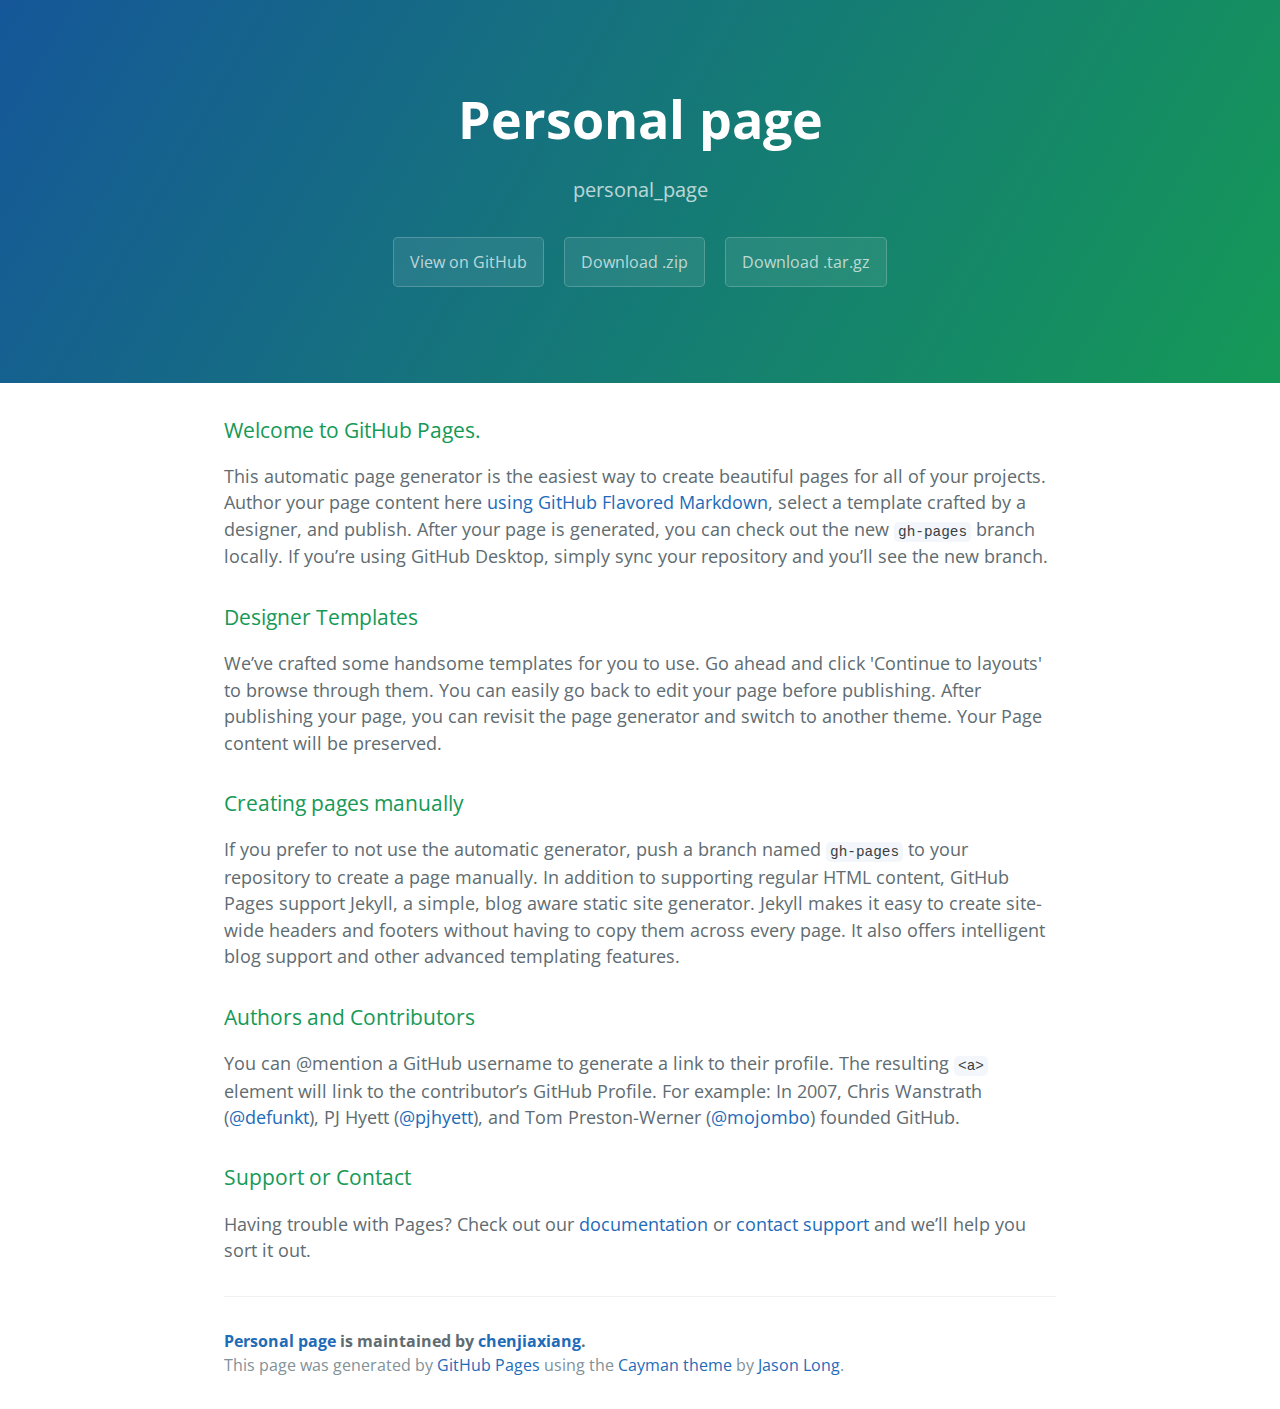
==== index.html @ 5e793136 "Create gh-pages branch via GitHub" ====
<!DOCTYPE html>
<html lang="en-us">
  <head>
    <meta charset="UTF-8">
    <title>Personal page by chenjiaxiang</title>
    <meta name="viewport" content="width=device-width, initial-scale=1">
    <link rel="stylesheet" type="text/css" href="stylesheets/normalize.css" media="screen">
    <link href='https://fonts.googleapis.com/css?family=Open+Sans:400,700' rel='stylesheet' type='text/css'>
    <link rel="stylesheet" type="text/css" href="stylesheets/stylesheet.css" media="screen">
    <link rel="stylesheet" type="text/css" href="stylesheets/github-light.css" media="screen">
  </head>
  <body>
    <section class="page-header">
      <h1 class="project-name">Personal page</h1>
      <h2 class="project-tagline">personal_page</h2>
      <a href="https://github.com/chenjiaxiang/personal_page" class="btn">View on GitHub</a>
      <a href="https://github.com/chenjiaxiang/personal_page/zipball/master" class="btn">Download .zip</a>
      <a href="https://github.com/chenjiaxiang/personal_page/tarball/master" class="btn">Download .tar.gz</a>
    </section>

    <section class="main-content">
      <h3>
<a id="welcome-to-github-pages" class="anchor" href="#welcome-to-github-pages" aria-hidden="true"><span aria-hidden="true" class="octicon octicon-link"></span></a>Welcome to GitHub Pages.</h3>

<p>This automatic page generator is the easiest way to create beautiful pages for all of your projects. Author your page content here <a href="https://guides.github.com/features/mastering-markdown/">using GitHub Flavored Markdown</a>, select a template crafted by a designer, and publish. After your page is generated, you can check out the new <code>gh-pages</code> branch locally. If you’re using GitHub Desktop, simply sync your repository and you’ll see the new branch.</p>

<h3>
<a id="designer-templates" class="anchor" href="#designer-templates" aria-hidden="true"><span aria-hidden="true" class="octicon octicon-link"></span></a>Designer Templates</h3>

<p>We’ve crafted some handsome templates for you to use. Go ahead and click 'Continue to layouts' to browse through them. You can easily go back to edit your page before publishing. After publishing your page, you can revisit the page generator and switch to another theme. Your Page content will be preserved.</p>

<h3>
<a id="creating-pages-manually" class="anchor" href="#creating-pages-manually" aria-hidden="true"><span aria-hidden="true" class="octicon octicon-link"></span></a>Creating pages manually</h3>

<p>If you prefer to not use the automatic generator, push a branch named <code>gh-pages</code> to your repository to create a page manually. In addition to supporting regular HTML content, GitHub Pages support Jekyll, a simple, blog aware static site generator. Jekyll makes it easy to create site-wide headers and footers without having to copy them across every page. It also offers intelligent blog support and other advanced templating features.</p>

<h3>
<a id="authors-and-contributors" class="anchor" href="#authors-and-contributors" aria-hidden="true"><span aria-hidden="true" class="octicon octicon-link"></span></a>Authors and Contributors</h3>

<p>You can @mention a GitHub username to generate a link to their profile. The resulting <code>&lt;a&gt;</code> element will link to the contributor’s GitHub Profile. For example: In 2007, Chris Wanstrath (<a href="https://github.com/defunkt" class="user-mention">@defunkt</a>), PJ Hyett (<a href="https://github.com/pjhyett" class="user-mention">@pjhyett</a>), and Tom Preston-Werner (<a href="https://github.com/mojombo" class="user-mention">@mojombo</a>) founded GitHub.</p>

<h3>
<a id="support-or-contact" class="anchor" href="#support-or-contact" aria-hidden="true"><span aria-hidden="true" class="octicon octicon-link"></span></a>Support or Contact</h3>

<p>Having trouble with Pages? Check out our <a href="https://help.github.com/pages">documentation</a> or <a href="https://github.com/contact">contact support</a> and we’ll help you sort it out.</p>

      <footer class="site-footer">
        <span class="site-footer-owner"><a href="https://github.com/chenjiaxiang/personal_page">Personal page</a> is maintained by <a href="https://github.com/chenjiaxiang">chenjiaxiang</a>.</span>

        <span class="site-footer-credits">This page was generated by <a href="https://pages.github.com">GitHub Pages</a> using the <a href="https://github.com/jasonlong/cayman-theme">Cayman theme</a> by <a href="https://twitter.com/jasonlong">Jason Long</a>.</span>
      </footer>

    </section>

  
  </body>
</html>
---- stylesheets/stylesheet.css ----
* {
  box-sizing: border-box; }

body {
  padding: 0;
  margin: 0;
  font-family: "Open Sans", "Helvetica Neue", Helvetica, Arial, sans-serif;
  font-size: 16px;
  line-height: 1.5;
  color: #606c71; }

a {
  color: #1e6bb8;
  text-decoration: none; }
  a:hover {
    text-decoration: underline; }

.btn {
  display: inline-block;
  margin-bottom: 1rem;
  color: rgba(255, 255, 255, 0.7);
  background-color: rgba(255, 255, 255, 0.08);
  border-color: rgba(255, 255, 255, 0.2);
  border-style: solid;
  border-width: 1px;
  border-radius: 0.3rem;
  transition: color 0.2s, background-color 0.2s, border-color 0.2s; }
  .btn + .btn {
    margin-left: 1rem; }

.btn:hover {
  color: rgba(255, 255, 255, 0.8);
  text-decoration: none;
  background-color: rgba(255, 255, 255, 0.2);
  border-color: rgba(255, 255, 255, 0.3); }

@media screen and (min-width: 64em) {
  .btn {
    padding: 0.75rem 1rem; } }

@media screen and (min-width: 42em) and (max-width: 64em) {
  .btn {
    padding: 0.6rem 0.9rem;
    font-size: 0.9rem; } }

@media screen and (max-width: 42em) {
  .btn {
    display: block;
    width: 100%;
    padding: 0.75rem;
    font-size: 0.9rem; }
    .btn + .btn {
      margin-top: 1rem;
      margin-left: 0; } }

.page-header {
  color: #fff;
  text-align: center;
  background-color: #159957;
  background-image: linear-gradient(120deg, #155799, #159957); }

@media screen and (min-width: 64em) {
  .page-header {
    padding: 5rem 6rem; } }

@media screen and (min-width: 42em) and (max-width: 64em) {
  .page-header {
    padding: 3rem 4rem; } }

@media screen and (max-width: 42em) {
  .page-header {
    padding: 2rem 1rem; } }

.project-name {
  margin-top: 0;
  margin-bottom: 0.1rem; }

@media screen and (min-width: 64em) {
  .project-name {
    font-size: 3.25rem; } }

@media screen and (min-width: 42em) and (max-width: 64em) {
  .project-name {
    font-size: 2.25rem; } }

@media screen and (max-width: 42em) {
  .project-name {
    font-size: 1.75rem; } }

.project-tagline {
  margin-bottom: 2rem;
  font-weight: normal;
  opacity: 0.7; }

@media screen and (min-width: 64em) {
  .project-tagline {
    font-size: 1.25rem; } }

@media screen and (min-width: 42em) and (max-width: 64em) {
  .project-tagline {
    font-size: 1.15rem; } }

@media screen and (max-width: 42em) {
  .project-tagline {
    font-size: 1rem; } }

.main-content :first-child {
  margin-top: 0; }
.main-content img {
  max-width: 100%; }
.main-content h1, .main-content h2, .main-content h3, .main-content h4, .main-content h5, .main-content h6 {
  margin-top: 2rem;
  margin-bottom: 1rem;
  font-weight: normal;
  color: #159957; }
.main-content p {
  margin-bottom: 1em; }
.main-content code {
  padding: 2px 4px;
  font-family: Consolas, "Liberation Mono", Menlo, Courier, monospace;
  font-size: 0.9rem;
  color: #383e41;
  background-color: #f3f6fa;
  border-radius: 0.3rem; }
.main-content pre {
  padding: 0.8rem;
  margin-top: 0;
  margin-bottom: 1rem;
  font: 1rem Consolas, "Liberation Mono", Menlo, Courier, monospace;
  color: #567482;
  word-wrap: normal;
  background-color: #f3f6fa;
  border: solid 1px #dce6f0;
  border-radius: 0.3rem; }
  .main-content pre > code {
    padding: 0;
    margin: 0;
    font-size: 0.9rem;
    color: #567482;
    word-break: normal;
    white-space: pre;
    background: transparent;
    border: 0; }
.main-content .highlight {
  margin-bottom: 1rem; }
  .main-content .highlight pre {
    margin-bottom: 0;
    word-break: normal; }
.main-content .highlight pre, .main-content pre {
  padding: 0.8rem;
  overflow: auto;
  font-size: 0.9rem;
  line-height: 1.45;
  border-radius: 0.3rem; }
.main-content pre code, .main-content pre tt {
  display: inline;
  max-width: initial;
  padding: 0;
  margin: 0;
  overflow: initial;
  line-height: inherit;
  word-wrap: normal;
  background-color: transparent;
  border: 0; }
  .main-content pre code:before, .main-content pre code:after, .main-content pre tt:before, .main-content pre tt:after {
    content: normal; }
.main-content ul, .main-content ol {
  margin-top: 0; }
.main-content blockquote {
  padding: 0 1rem;
  margin-left: 0;
  color: #819198;
  border-left: 0.3rem solid #dce6f0; }
  .main-content blockquote > :first-child {
    margin-top: 0; }
  .main-content blockquote > :last-child {
    margin-bottom: 0; }
.main-content table {
  display: block;
  width: 100%;
  overflow: auto;
  word-break: normal;
  word-break: keep-all; }
  .main-content table th {
    font-weight: bold; }
  .main-content table th, .main-content table td {
    padding: 0.5rem 1rem;
    border: 1px solid #e9ebec; }
.main-content dl {
  padding: 0; }
  .main-content dl dt {
    padding: 0;
    margin-top: 1rem;
    font-size: 1rem;
    font-weight: bold; }
  .main-content dl dd {
    padding: 0;
    margin-bottom: 1rem; }
.main-content hr {
  height: 2px;
  padding: 0;
  margin: 1rem 0;
  background-color: #eff0f1;
  border: 0; }

@media screen and (min-width: 64em) {
  .main-content {
    max-width: 64rem;
    padding: 2rem 6rem;
    margin: 0 auto;
    font-size: 1.1rem; } }

@media screen and (min-width: 42em) and (max-width: 64em) {
  .main-content {
    padding: 2rem 4rem;
    font-size: 1.1rem; } }

@media screen and (max-width: 42em) {
  .main-content {
    padding: 2rem 1rem;
    font-size: 1rem; } }

.site-footer {
  padding-top: 2rem;
  margin-top: 2rem;
  border-top: solid 1px #eff0f1; }

.site-footer-owner {
  display: block;
  font-weight: bold; }

.site-footer-credits {
  color: #819198; }

@media screen and (min-width: 64em) {
  .site-footer {
    font-size: 1rem; } }

@media screen and (min-width: 42em) and (max-width: 64em) {
  .site-footer {
    font-size: 1rem; } }

@media screen and (max-width: 42em) {
  .site-footer {
    font-size: 0.9rem; } }
---- stylesheets/github-light.css ----
/*
The MIT License (MIT)

Copyright (c) 2016 GitHub, Inc.

Permission is hereby granted, free of charge, to any person obtaining a copy
of this software and associated documentation files (the "Software"), to deal
in the Software without restriction, including without limitation the rights
to use, copy, modify, merge, publish, distribute, sublicense, and/or sell
copies of the Software, and to permit persons to whom the Software is
furnished to do so, subject to the following conditions:

The above copyright notice and this permission notice shall be included in all
copies or substantial portions of the Software.

THE SOFTWARE IS PROVIDED "AS IS", WITHOUT WARRANTY OF ANY KIND, EXPRESS OR
IMPLIED, INCLUDING BUT NOT LIMITED TO THE WARRANTIES OF MERCHANTABILITY,
FITNESS FOR A PARTICULAR PURPOSE AND NONINFRINGEMENT. IN NO EVENT SHALL THE
AUTHORS OR COPYRIGHT HOLDERS BE LIABLE FOR ANY CLAIM, DAMAGES OR OTHER
LIABILITY, WHETHER IN AN ACTION OF CONTRACT, TORT OR OTHERWISE, ARISING FROM,
OUT OF OR IN CONNECTION WITH THE SOFTWARE OR THE USE OR OTHER DEALINGS IN THE
SOFTWARE.

*/

.pl-c /* comment */ {
  color: #969896;
}

.pl-c1 /* constant, variable.other.constant, support, meta.property-name, support.constant, support.variable, meta.module-reference, markup.raw, meta.diff.header */,
.pl-s .pl-v /* string variable */ {
  color: #0086b3;
}

.pl-e /* entity */,
.pl-en /* entity.name */ {
  color: #795da3;
}

.pl-smi /* variable.parameter.function, storage.modifier.package, storage.modifier.import, storage.type.java, variable.other */,
.pl-s .pl-s1 /* string source */ {
  color: #333;
}

.pl-ent /* entity.name.tag */ {
  color: #63a35c;
}

.pl-k /* keyword, storage, storage.type */ {
  color: #a71d5d;
}

.pl-s /* string */,
.pl-pds /* punctuation.definition.string, string.regexp.character-class */,
.pl-s .pl-pse .pl-s1 /* string punctuation.section.embedded source */,
.pl-sr /* string.regexp */,
.pl-sr .pl-cce /* string.regexp constant.character.escape */,
.pl-sr .pl-sre /* string.regexp source.ruby.embedded */,
.pl-sr .pl-sra /* string.regexp string.regexp.arbitrary-repitition */ {
  color: #183691;
}

.pl-v /* variable */ {
  color: #ed6a43;
}

.pl-id /* invalid.deprecated */ {
  color: #b52a1d;
}

.pl-ii /* invalid.illegal */ {
  color: #f8f8f8;
  background-color: #b52a1d;
}

.pl-sr .pl-cce /* string.regexp constant.character.escape */ {
  font-weight: bold;
  color: #63a35c;
}

.pl-ml /* markup.list */ {
  color: #693a17;
}

.pl-mh /* markup.heading */,
.pl-mh .pl-en /* markup.heading entity.name */,
.pl-ms /* meta.separator */ {
  font-weight: bold;
  color: #1d3e81;
}

.pl-mq /* markup.quote */ {
  color: #008080;
}

.pl-mi /* markup.italic */ {
  font-style: italic;
  color: #333;
}

.pl-mb /* markup.bold */ {
  font-weight: bold;
  color: #333;
}

.pl-md /* markup.deleted, meta.diff.header.from-file */ {
  color: #bd2c00;
  background-color: #ffecec;
}

.pl-mi1 /* markup.inserted, meta.diff.header.to-file */ {
  color: #55a532;
  background-color: #eaffea;
}

.pl-mdr /* meta.diff.range */ {
  font-weight: bold;
  color: #795da3;
}

.pl-mo /* meta.output */ {
  color: #1d3e81;
}
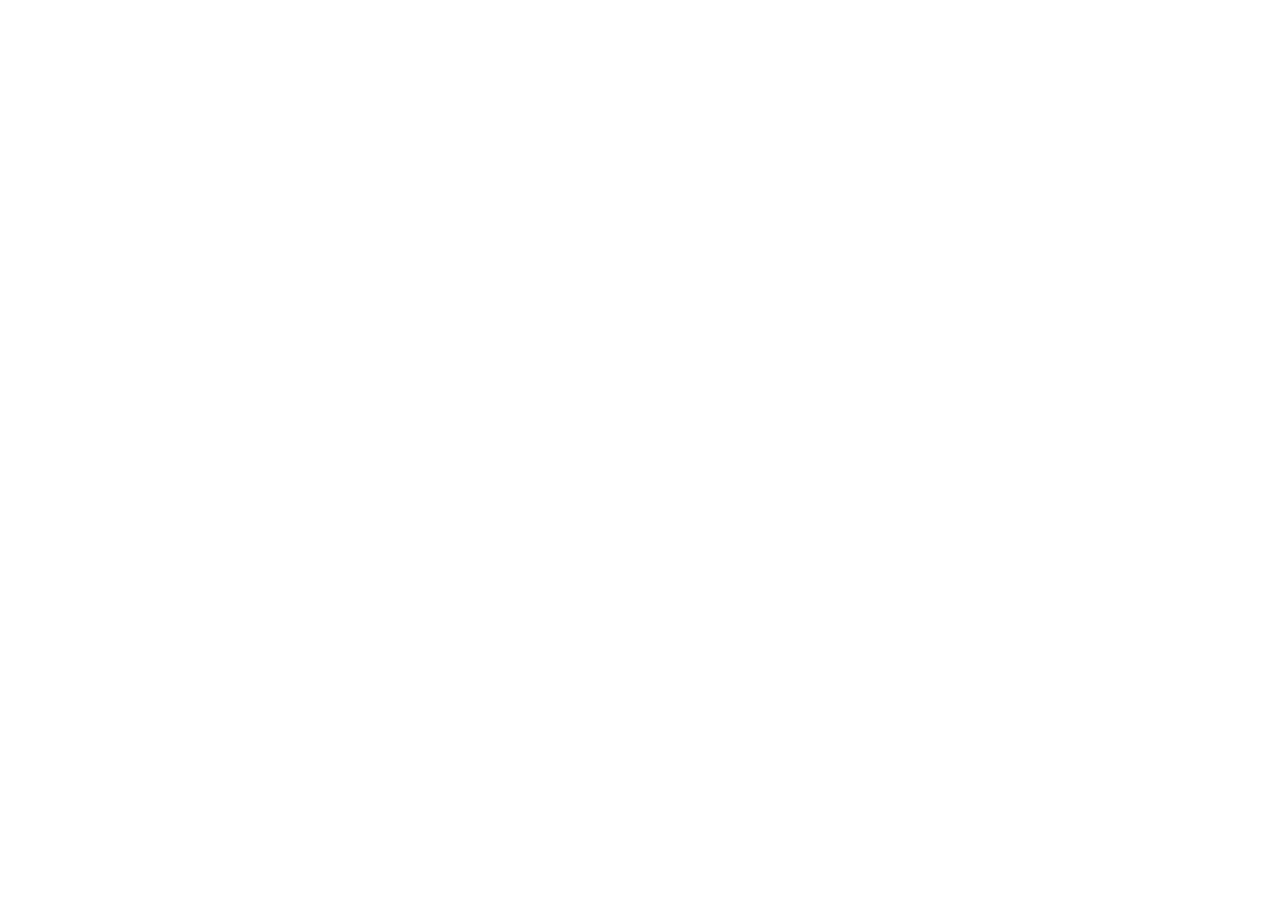
==== commit 027be7c6: "Update index.html" ====
--- a/index.html
+++ b/index.html
@@ -10,47 +10,7 @@
     <link rel="stylesheet" type="text/css" href="stylesheets/github-light.css" media="screen">
   </head>
   <body>
-    <section class="page-header">
-      <h1 class="project-name">Personal page</h1>
-      <h2 class="project-tagline">personal_page</h2>
-      <a href="https://github.com/chenjiaxiang/personal_page" class="btn">View on GitHub</a>
-      <a href="https://github.com/chenjiaxiang/personal_page/zipball/master" class="btn">Download .zip</a>
-      <a href="https://github.com/chenjiaxiang/personal_page/tarball/master" class="btn">Download .tar.gz</a>
-    </section>
-
-    <section class="main-content">
-      <h3>
-<a id="welcome-to-github-pages" class="anchor" href="#welcome-to-github-pages" aria-hidden="true"><span aria-hidden="true" class="octicon octicon-link"></span></a>Welcome to GitHub Pages.</h3>
-
-<p>This automatic page generator is the easiest way to create beautiful pages for all of your projects. Author your page content here <a href="https://guides.github.com/features/mastering-markdown/">using GitHub Flavored Markdown</a>, select a template crafted by a designer, and publish. After your page is generated, you can check out the new <code>gh-pages</code> branch locally. If you’re using GitHub Desktop, simply sync your repository and you’ll see the new branch.</p>
-
-<h3>
-<a id="designer-templates" class="anchor" href="#designer-templates" aria-hidden="true"><span aria-hidden="true" class="octicon octicon-link"></span></a>Designer Templates</h3>
-
-<p>We’ve crafted some handsome templates for you to use. Go ahead and click 'Continue to layouts' to browse through them. You can easily go back to edit your page before publishing. After publishing your page, you can revisit the page generator and switch to another theme. Your Page content will be preserved.</p>
-
-<h3>
-<a id="creating-pages-manually" class="anchor" href="#creating-pages-manually" aria-hidden="true"><span aria-hidden="true" class="octicon octicon-link"></span></a>Creating pages manually</h3>
-
-<p>If you prefer to not use the automatic generator, push a branch named <code>gh-pages</code> to your repository to create a page manually. In addition to supporting regular HTML content, GitHub Pages support Jekyll, a simple, blog aware static site generator. Jekyll makes it easy to create site-wide headers and footers without having to copy them across every page. It also offers intelligent blog support and other advanced templating features.</p>
-
-<h3>
-<a id="authors-and-contributors" class="anchor" href="#authors-and-contributors" aria-hidden="true"><span aria-hidden="true" class="octicon octicon-link"></span></a>Authors and Contributors</h3>
-
-<p>You can @mention a GitHub username to generate a link to their profile. The resulting <code>&lt;a&gt;</code> element will link to the contributor’s GitHub Profile. For example: In 2007, Chris Wanstrath (<a href="https://github.com/defunkt" class="user-mention">@defunkt</a>), PJ Hyett (<a href="https://github.com/pjhyett" class="user-mention">@pjhyett</a>), and Tom Preston-Werner (<a href="https://github.com/mojombo" class="user-mention">@mojombo</a>) founded GitHub.</p>
-
-<h3>
-<a id="support-or-contact" class="anchor" href="#support-or-contact" aria-hidden="true"><span aria-hidden="true" class="octicon octicon-link"></span></a>Support or Contact</h3>
-
-<p>Having trouble with Pages? Check out our <a href="https://help.github.com/pages">documentation</a> or <a href="https://github.com/contact">contact support</a> and we’ll help you sort it out.</p>
-
-      <footer class="site-footer">
-        <span class="site-footer-owner"><a href="https://github.com/chenjiaxiang/personal_page">Personal page</a> is maintained by <a href="https://github.com/chenjiaxiang">chenjiaxiang</a>.</span>
-
-        <span class="site-footer-credits">This page was generated by <a href="https://pages.github.com">GitHub Pages</a> using the <a href="https://github.com/jasonlong/cayman-theme">Cayman theme</a> by <a href="https://twitter.com/jasonlong">Jason Long</a>.</span>
-      </footer>
-
-    </section>
+    
 
   
   </body>
